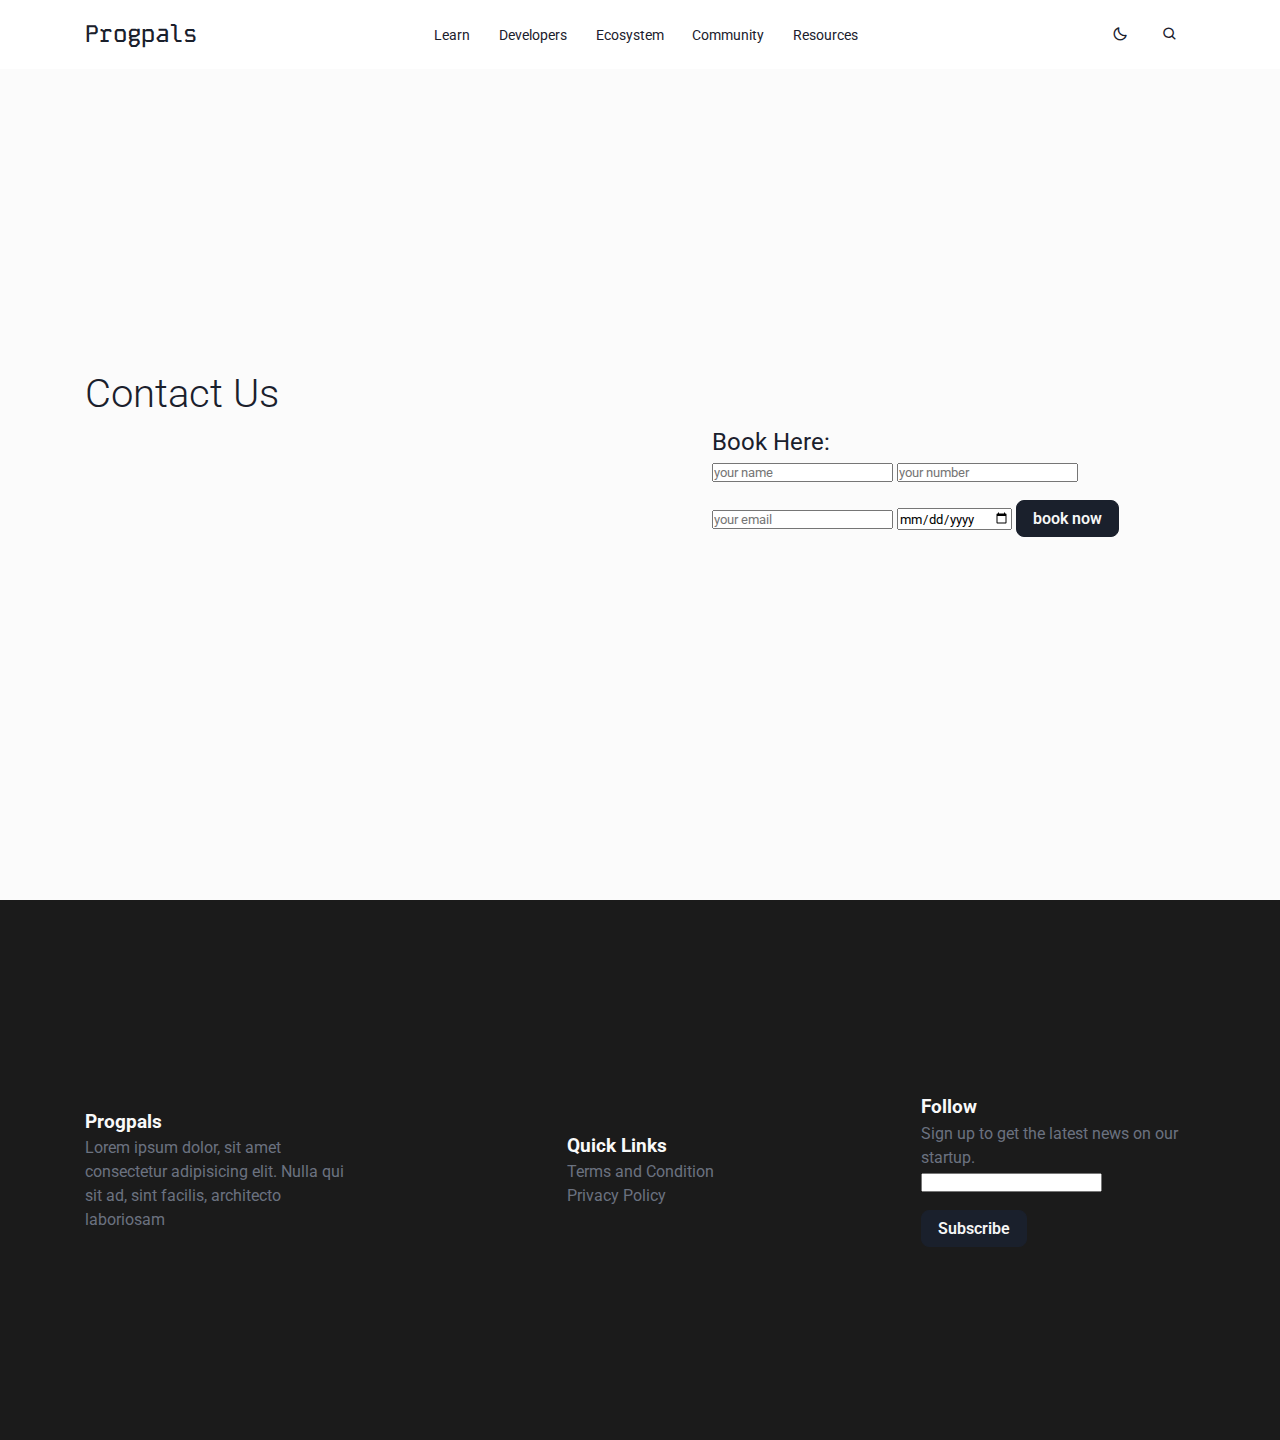
==== community.html @ 987d5fa2 "Build Sections" ====
<!DOCTYPE html>
<html lang="en">
<head>
  <meta charset="UTF-8">
  <meta name="viewport" content="width=device-width, initial-scale=1.0">
  <title>Progpals</title>
  <link rel="stylesheet" href="style.css">
  <link href='https://unpkg.com/boxicons@2.1.4/css/boxicons.min.css' rel='stylesheet'>
</head>
<body>
    <nav>
        <div class="nav-bar">
            <i class='bx bx-menu sidebarOpen'></i>
            <span class="logo navLogo"><a href="/index.html">Progpals</a></span>

            <div class="menu">
                <div class="logo-toggle">
                    <span class="logo"><a href="./index.html">Progpals</a></span>
                    <i class='bx bx-x sidebarClose'></i>
                </div>

                <ul class="nav-links" role="list">
                    <li><a href="./learn.html">Learn</a></li>
                    <li><a href="./developers.html">Developers</a></li>
                    <li><a href="./ecosystem.html">Ecosystem</a></li>
                    <li><a href="./community.html">Community</a></li>
                    <li><a href="./resources.html">Resources</a></li>
                </ul>

            </div>

            <div class="darkLight-searchBox">
                <div class="dark-light">
                    <i class='bx bx-moon moon'></i>
                    <i class='bx bx-sun sun' ></i>
                </div>

                <div class="searchBox">
                    <div class="searchToggle">
                        <i class='bx bx-x cancel'></i>
                        <i class='bx bx-search search' ></i>
                    </div>   
                    <div class="search-field">
                        <input type="text" placeholder="Search...">
                        <i class='bx bx-search' ></i>
                    </div>
                </div>
            </div>
        </div>
    </nav>
    <main>
      <section>
        <div class="container">
            <h2>Contact Us</h2>
            <div class="even-columns">
                <div>
                </div>
                <div class="contacts-row">
                    <form action="">
                        <h3>Book Here: </h3>
                        <input type="text" placeholder="your name" class="box">
                        <input type="number" placeholder="your number" class="box">
                        <input type="email" placeholder="your email" class="box">
                        <input type="date"  class="box">
                        <input type="submit"  value="book now" class="btn">
                      </form>
                </div>
            </div>
        </div>
      </section>

    </main>
    <footer>
      <div class="container">
          <div class="even-columns">
              <div>
                  <h4>Progpals</h4>
                  <p>Lorem ipsum dolor, sit amet consectetur adipisicing elit. Nulla qui sit ad, sint facilis, architecto laboriosam</p>
              </div>
              <div>
                  <h4>Quick Links</h4>
                  <div class="footer-nav">
                  <ul role="list">
                  <li><a href="./termscondition.html">Terms and Condition</a></li>
                  <li><a href="./privacypolicy.html">Privacy Policy</a></li>
                  </ul>
                  </div>
              </div>
              <div>
                  <h4>Follow</h4>
                  <p>Sign up to get the latest news on our startup.</p>
                  <form>
                      <input type="email" placeholder="">
                      <button class="btn">Subscribe</button>
                  </form>
              </div>
          </div>
      </div>
  </footer>
  
  <script src="main.js"></script>
</body>
</html>
---- style.css ----
@import url('https://fonts.googleapis.com/css2?family=Kode+Mono:wght@400..700&family=Roboto:wght@100;300;400;500;700&display=swap');

/* Box sizing rules */
*,
*::before,
*::after {
  box-sizing: border-box;
}

* {
  margin: 0;
  padding: 0;
  font-family: "Roboto", sans-serif;
}

/* Remove list styles on ul, ol elements with a list role, which suggests default styling will be removed */
ul[role='list'],
ol[role='list'] {
  list-style: none;
}

/* Set core root defaults */
html:focus-within {
  scroll-behavior: smooth;
}

html, body {
  height: 100%;
}

/* Set core body defaults */
body {
  min-height: 100vh;
  text-rendering: optimizeSpeed;
  line-height: 1.5;
  cursor: default;
  height: 100vh;
  background-color: var(--body-color);
  scroll-behavior: smooth;
}

/* A elements that don't have a class get default styles */
a:not([class]) {
  text-decoration-skip-ink: auto;
}

/* Make images easier to work with */
img,
picture {
  max-width: 100%;
  display: block;
}

/* Remove all animations, transitions and smooth scroll for people that prefer not to see them */
@media (prefers-reduced-motion: reduce) {
  html:focus-within {
   scroll-behavior: auto;
  }
  
  *,
  *::before,
  *::after {
    animation-duration: 0.01ms !important;
    animation-iteration-count: 1 !important;
    transition-duration: 0.01ms !important;
    scroll-behavior: auto !important;
  }
}

/* colorS */

:root {
  --body-color:#FBFBFB;
  --nav-color:#FFFFFF;
  --side-nav: #F9F9F9;
  --text-color:#1A202C;
  --search-bar:#F6F6F6;
  --search-text:#1A202C;
  --p-color:#6B7280;
  --title-color:#1A202C;
  --hover-color:#1B1B1B;
  --btn-txt-clr:#F6F6F6;
  --btn-bg-clr:#1A202C;
  --rckt-png-clr:#1A202C;
  --card-bg-clr:#FBFBFB;
  --ftr-txt-clr: #F9F9F9;
}

body.dark {
  --body-color:#0B0B0B;
  --nav-color:#121212;
  --side-nav: #1B1B1B;
  --text-color:#F9F9F9;
  --search-bar:#121212;
  --search-text:#121212;
  --p-color:#808080;
  --title-color:#1A202C;
  --hover-color:#1B1B1B;
  --btn-txt-clr:#1A202C;
  --btn-bg-clr:#F6F6F6;
  --rckt-png-clr:#F6F6F6;
  --card-bg-clr:#1B1B1B;
}
    
/* GENERAL */

body {
  background-color: var(--body-color);
}

nav {
  position: fixed;
  top: 0;
  left: 0;
  height: 4.3rem;
  width: 100%;
  background-color: var(--nav-color);
  z-index: 100;
}

.nav-bar {
  position: relative;
  height: 100%;
  max-width: 73rem;
  width: 100%;
  background-color: var(--nav-color);
  margin: 0 auto;
  padding: 0 1.8rem;
  display: flex;
  align-items: center;
  justify-content: space-between;
}

.nav-bar .sidebarOpen {
  color: var();
  font-size: 25px;
  padding: 5px;
  cursor: pointer;
  display: none;
}

.logo a{
  font-size: 1.5rem;
  font-weight: 500;
  color: var(--text-color);
  text-decoration: none;
  font-family: "Kode Mono", monospace;
}

.logo-toggle {
  display: none;
}

.logo a:hover {
  opacity: 1;

}

.nav-links {
  display: flex;
  align-items: center;
}

.nav-links li {
  margin: 0 .3rem;
}

.nav-links li a {
  position: relative;
  font-size: .9rem;
  font-weight: 400;
  text-decoration: none;
  color: var(--text-color);
  padding: 0.6rem;
}

/* sear AND DARKMODE */

.darkLight-searchBox {
  display: flex;
  align-items: center;
}

.dark-light,
.searchToggle {
  height: 40px;
  width: 40px;
  display: flex;
  align-items: center;
  justify-content: center;
  margin: 0 5px;
}

.dark-light i,
.searchToggle i {
  position: absolute;
  color: var(--text-color);
  font-size: 1rem;
  cursor: pointer;
  transition: all 0.3s ease;
}

.dark-light i.sun {
  opacity:0;
  pointer-events: none;
}

.dark-light.active i.sun {
  opacity: 1;
  pointer-events: none;
}

.dark-light.active i.moon {
  opacity: 0;
  pointer-events: none;
}

/* Search box */

.searchToggle i.cancel {
  opacity: 0;
  pointer-events: none;
}

.searchToggle.active i.cancel {
  opacity: 1;
  pointer-events: auto;
}

.searchToggle.active i.search {
  opacity: 0;
  pointer-events: none;
}

.searchBox {
  position: relative;
}

.search-field {
  position: absolute;
  bottom: -85px;
  right: 5px;
  height: 50px;
  width: 300px;
  background-color: var(--nav-color);
  display: flex;
  align-items: center;
  padding: 3px;
  border-radius: 6px;
  border: #0B0B0B solid;
  box-shadow: 0 5px 5px rgba(0, 0, 0, 0.1);
  opacity: 0;
  pointer-events: none;
  transition: all 0.3s ease;
}

.searchToggle.active ~ .search-field {
  bottom: -74px;
  opacity: 1;
  pointer-events: auto;
}

.search-field::before {
  content: '';
  position: absolute;
  right: 14px;
  height: 12px;
  width: 12px;
  top: -4px;
  background-color: var(--nav-color);
  border: var(--search-text) solid;
  transform: rotate(-45deg);
  z-index: -1;
}

.search-field input {
  height: 100%;
  width: 100%;
  padding: 0 45px 0 15px;
  outline: none;
  border: none;
  border-radius: 4px;
  color: var(--search-text);
  font-size: 14px;
  font-weight: 400;
  background-color: var(--search-bar);
}

.search-field i {
  position: absolute;
  color: var(--text-color);
  right: 15px;
  font-size: 1rem;
  cursor: pointer;
}

body.dark .search-field input {
  color: var(--text-color);
}

@media (max-width:800px) {

  .nav-bar .sidebarOpen {
    display:block;
  }
  
  nav.active .menu {
    left: -0%;
  }

  nav.active .nav-bar .navLogo a{
    opacity: 0;
    transition: all 0.3s ease;
  }
  
  .menu {
    position: fixed;
    height: 100%;
    width: 320px;
    left: -100%;
    top: 0;
    padding: 20px;
    background-color: var(--side-nav);
    z-index: 100;
    transition: all 0.4s ease;
  }

  .logo-toggle {
    display: block;
    width: 100%;
    display: flex;
    align-items: center;
    justify-content: space-between;
  }

  .sidebarClose {
    color: var(--text-color);
    font-size: 24px;
    cursor: pointer;
  }

  .nav-links {
    flex-direction: column;
    padding-top: 30px;
  }

  .nav-links li a {
    display: block;
    margin-top: 20px;

  }

}

/* General */

.container {
  
  --max-width: 1110px;
  --padding: 1rem;

  width: min(var(--max-width), 100% - (var(--padding) * 2));
  margin-inline: auto;
}

.even-columns {
  display: grid;
  gap: 9rem;
  place-items: center;
}

.flex-columns {
  display: flex;
  flex-direction: column;
  justify-content: center;
  align-items: center;
  gap: 1rem;
}

.flex-row{
  display: flex;
  flex-direction: column;
  gap:2rem;

}

/* Min Width */


@media (min-width: 50em) {
  .even-columns {
    grid-auto-flow: column;
    grid-auto-columns: 1fr;
  }
}

/* General */

h1 {
  color: var(--text-color);
  font-size: 3rem;
  font-weight: 400;
  line-height: 1.2;
}

h2 {
  color: var(--text-color);
  font-weight: 300;
  font-size: 2.5rem;
}

h3 {
  color: var(--text-color);
  font-size: 1.5rem;
  font-weight: 400;
}

p {
  color: var(--p-color);
  font-size: 1rem;
}

/* Fonts and Img */

.rocket {
  color: var(--rckt-png-clr);
  width: 70%;
}

.icons-container {
  display: flex;
  gap: 2rem;
  font-size: 2rem;
}

/* BUTTONS */

.btn {
  display: inline-block;
  margin-top: 1rem;
  padding: 0.5rem 1rem; 
  border: var(--text-color);
  border-radius: 0.5rem;
  /* box-shadow: var(--box-shadow); */
  color: var(--btn-txt-clr);
  background-color: var(--btn-bg-clr);  
  border: var(--btn-bg-clr) 1px solid;
  cursor: pointer;
  font-size: 1rem;
  font-weight: 600;
}

.btn:hover{
  opacity: .9;
}

/* Section */

section {
  height: 100vh;
  display: grid;
  align-items: center;
  padding-top: 1rem;
  padding-block: 5rem;
}

/*Hero Section*/

#hero {
  height: 100vh;
  display: grid;
  align-items: center;
  padding-top: 1rem;
}

.title {
  font-size: 3rem;
  font-weight: 400;
  line-height: 1.2;
  /* margin-bottom: 1rem; */
}

.hero-div {
  display: flex;
  flex-direction: column;
  gap: 1rem;
}

/* Second section */

#yellow {
  height: 60vh;
}

#yellow p {
  font-weight: 300;
}

#yellow h1 {
  font-size: 2.5rem;
}

/* Offer Section */

.wrapper {
  width: 45%;
  margin-bottom: 2rem;
}

.offers-even-columns {
  gap: 2rem;
}

.offer-img {
  border: var(--text-color) 0.1rem solid;
  border-radius: 1rem;
  margin-bottom: 1.5rem;
}

/* Fourth Section */

/* Partners Section */

.partners-container {
  display: flex;
  flex-direction: column;
  gap: 3rem;
  padding-top: 5rem;
}

.img {
  height: 5rem;
}

/* Testimonials */

/* .box img {
  height: 20rem;
  border: var(--border);
  border-radius: .5rem;
  margin-top: 1rem;
  margin-bottom: 1rem
} */

.testimonials-grid {
  width: 100%;
  gap: 2rem;
  margin-bottom: 2rem;
  margin-top: 3rem;
}

.card {
  padding: 1rem;
  display: flex;
  flex-direction: column;
  gap: 1rem;
  /* display: grid;
  gap: 1rem; */
  background-color: var(--card-bg-clr);
  border-radius: 1rem;
  box-shadow: 5px 5px 30px rgba(0, 0, 0, 0.1);
  cursor: pointer;
  text-align: center;
  width: 100%;
}

.card i {
  font-size: 2rem;
  color: var(--text-color);
}

.card img {
  width: 60px;
  height: 60px;
  margin: auto;
  border-radius: 100%;
  border: 1px solid var(--primary-color);
}

/* Price */

/* Events */

.updates-container {
  padding: 1rem;
  background-color: var(--card-bg-clr);
  border-radius: 1rem;
  box-shadow: 5px 5px 30px rgba(0, 0, 0, 0.1);
  padding-top: 1rem;
}

.events-h2{
  text-align: center;
  margin: 2rem;
  font-weight: 400;
}

/* FAQs Section */

.faqs-card {
  padding: 2.5rem;
  text-align: left;
  text-decoration: none;
}

.faqs-card h2 {
  font-size: 1.3rem;
}

.faqs-card a { 
  font-size: 1rem;
  text-decoration: none;
}

.faqs-card i {
  font-size: 1rem;
}

/* Footer */

footer {
  display: flex;
  align-items: center;
  height: 30vh;
  background-color: #1B1B1B;
  vertical-align: top;
  height: 60vh;
  
}

footer h4 {
  color: var(--ftr-txt-clr);
  font-size: 1.2rem;
}

footer a,
footer p {
  color: var(--p-color);
  font-weight: 400;
  text-decoration: none;
}

/* Developers Section */

.developers {
  display: flex;
  justify-content: center;
  flex-direction: column;
  gap: .2rem;
  width: 100%;
  padding: 1rem;
  text-align: center;
  background-color: var(--card-bg-clr);
  border-radius: 1rem;
  box-shadow: 5px 5px 30px rgba(0, 0, 0, 0.1);
  cursor: pointer;
}

.developers img {
  width: 10rem;
  height: 10rem;
  margin: auto;
  border-radius: 100%;
  border: 1px solid var(--primary-color);
}

.developers h3 {
  font-size: 1rem;
  font-weight: 500;
}

.developers i {
  font-size: 1.4rem;
  color: var(--text-color);
}

/* Resources */

.flex-row a,
.flex-row i {
  color: var(--text-color);
}

.file-btn {
  display: flex;
  flex-direction: column;
  width: 100%;
}

.file-btn button {
  display: flex;
  text-align: left; 
  align-items: center;
  padding: 1rem;
  vertical-align: middle; 
}

.file-btn a {
  text-decoration: none;
  color: var(--btn-txt-clr);
}

.file-btn i {
  font-size: 1.5rem;
  margin:  .5rem;
}


/* Contacts */
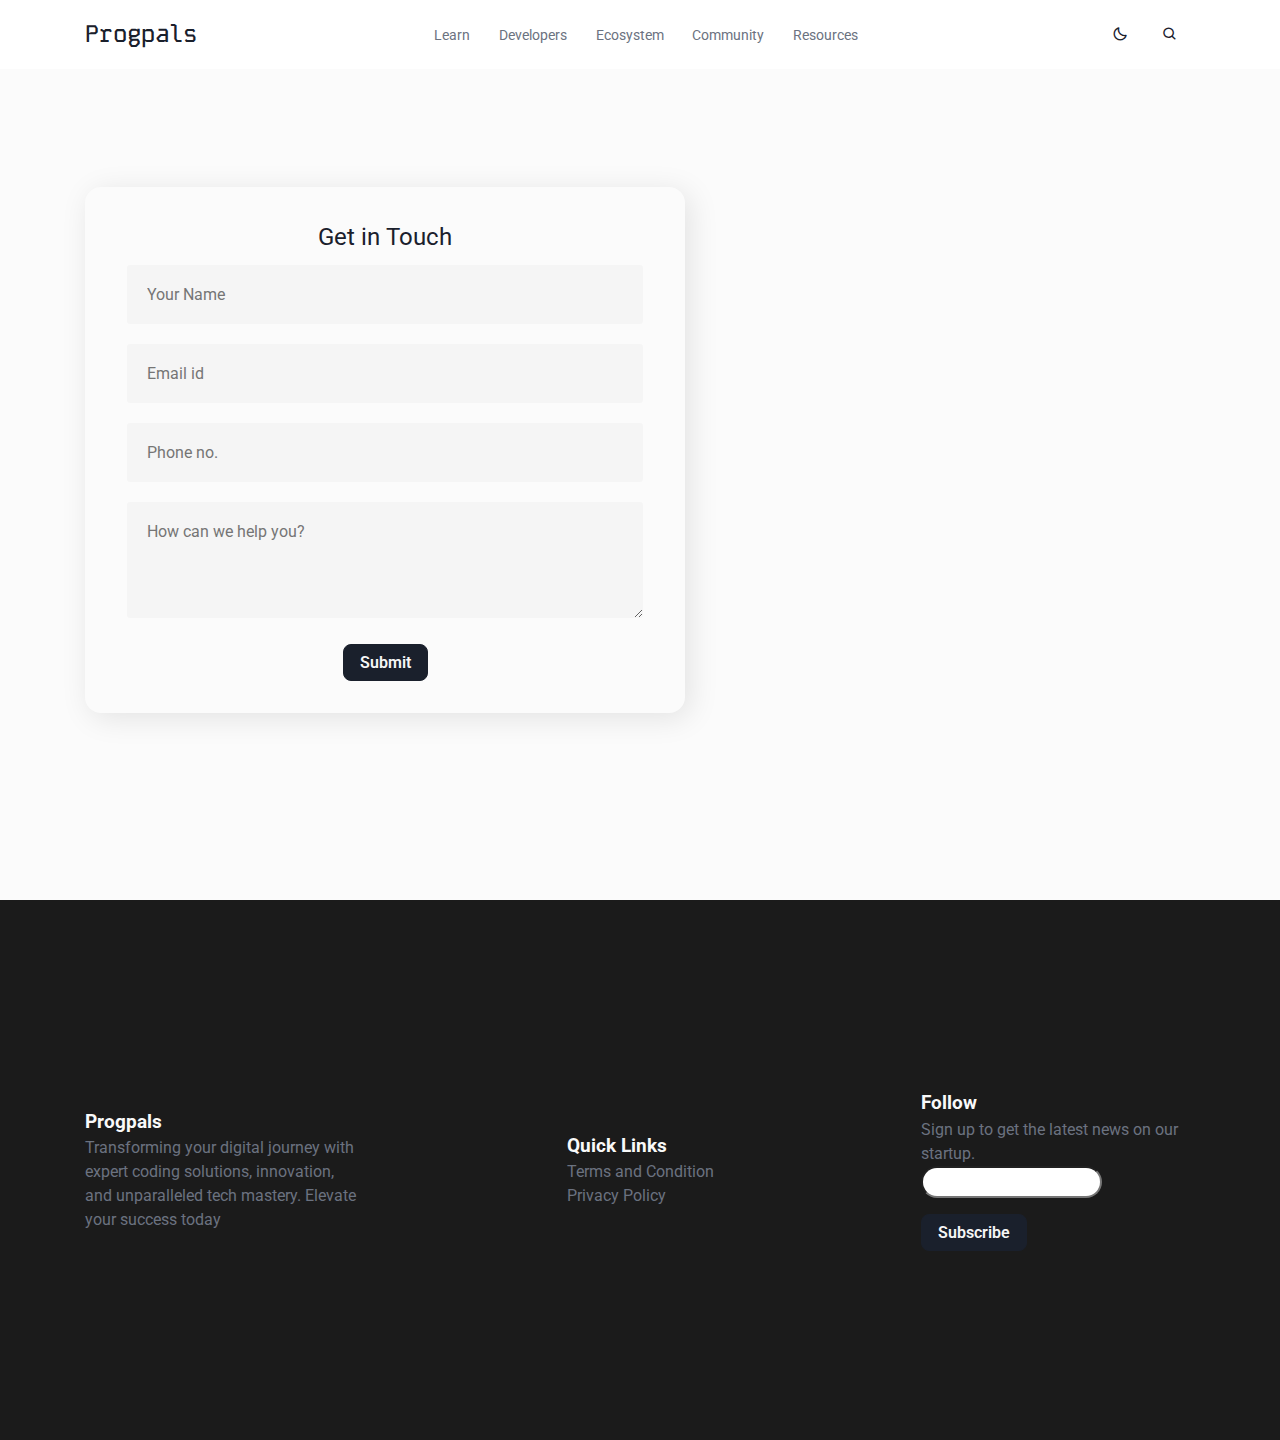
==== commit 61714b41: "Add Contents" ====
--- a/community.html
+++ b/community.html
@@ -51,20 +51,19 @@
     <main>
       <section>
         <div class="container">
-            <h2>Contact Us</h2>
-            <div class="even-columns">
-                <div>
-                </div>
-                <div class="contacts-row">
+                <div class="contacts">
                     <form action="">
-                        <h3>Book Here: </h3>
-                        <input type="text" placeholder="your name" class="box">
-                        <input type="number" placeholder="your number" class="box">
-                        <input type="email" placeholder="your email" class="box">
-                        <input type="date"  class="box">
-                        <input type="submit"  value="book now" class="btn">
+                        <h3>Get in Touch</h3>
+                        <input type="text" id="name" placeholder="Your Name" required>
+                        <input type="email" id="email" placeholder="Email id" required>
+                        <input type="text" id="phone" placeholder="Phone no." required>
+                        <textarea name="message" rows="4" placeholder="How can we help you?"></textarea>
+                        <div class="btn-container">
+                        <button type="submit" class="btn">Submit</button>
+                        </div>
                       </form>
                 </div>
+                <div>
             </div>
         </div>
       </section>
@@ -75,7 +74,7 @@
           <div class="even-columns">
               <div>
                   <h4>Progpals</h4>
-                  <p>Lorem ipsum dolor, sit amet consectetur adipisicing elit. Nulla qui sit ad, sint facilis, architecto laboriosam</p>
+                  <p>Transforming your digital journey with expert coding solutions, innovation, and unparalleled tech mastery. Elevate your success today</p>
               </div>
               <div>
                   <h4>Quick Links</h4>
--- a/style.css
+++ b/style.css
@@ -73,6 +73,7 @@
   --body-color:#FBFBFB;
   --nav-color:#FFFFFF;
   --side-nav: #F9F9F9;
+  --nav-txt-clr:#6B7280;
   --text-color:#1A202C;
   --search-bar:#F6F6F6;
   --search-text:#1A202C;
@@ -90,6 +91,7 @@
   --body-color:#0B0B0B;
   --nav-color:#121212;
   --side-nav: #1B1B1B;
+  --nav-txt-clr:#6B7280;
   --text-color:#F9F9F9;
   --search-bar:#121212;
   --search-text:#121212;
@@ -170,8 +172,13 @@
   font-size: .9rem;
   font-weight: 400;
   text-decoration: none;
-  color: var(--text-color);
+  color: var(--nav-txt-clr);
   padding: 0.6rem;
+  transition: all .2s ease-in;
+}
+
+.nav-links li a:hover {
+  color: var(--text-color);
 }
 
 /* sear AND DARKMODE */
@@ -582,6 +589,8 @@
 /* Events */
 
 .updates-container {
+  display: flex;
+  align-items: center;
   padding: 1rem;
   background-color: var(--card-bg-clr);
   border-radius: 1rem;
@@ -589,11 +598,19 @@
   padding-top: 1rem;
 }
 
+/* .events-img {
+  width: 10rem;
+  height: 10rem;
+  border-radius: 1rem;
+} */
+
 .events-h2{
   text-align: center;
   margin: 2rem;
   font-weight: 400;
 }
+
+
 
 /* FAQs Section */
 
@@ -638,6 +655,11 @@
   color: var(--p-color);
   font-weight: 400;
   text-decoration: none;
+}
+
+footer input {
+  border-radius: 1rem;
+  height: 2rem;
 }
 
 /* Developers Section */
@@ -708,15 +730,42 @@
 
 /* Contacts */
 
-
-
-
-
-
-
-
-
-
-
-
-
+.contacts form {
+  display: flex;
+  justify-content: center;
+  flex-direction: column;
+  padding: 2rem;
+  width: 900%;
+  max-width: 600px;
+  text-align: center;
+  background-color: var(--card-bg-clr);
+  border-radius: 1rem;
+  box-shadow: 5px 5px 30px rgba(0, 0, 0, 0.1);
+  cursor: pointer;
+}
+
+.contacts input,
+.contacts textarea {
+  border: 0;
+  margin: 10px;
+  padding: 20px;
+  outline: none;
+  background-color: #f5f5f5;
+  font-size: 1rem;
+  border-radius: .2rem;
+}
+
+
+
+
+
+
+
+
+
+
+
+
+
+
+
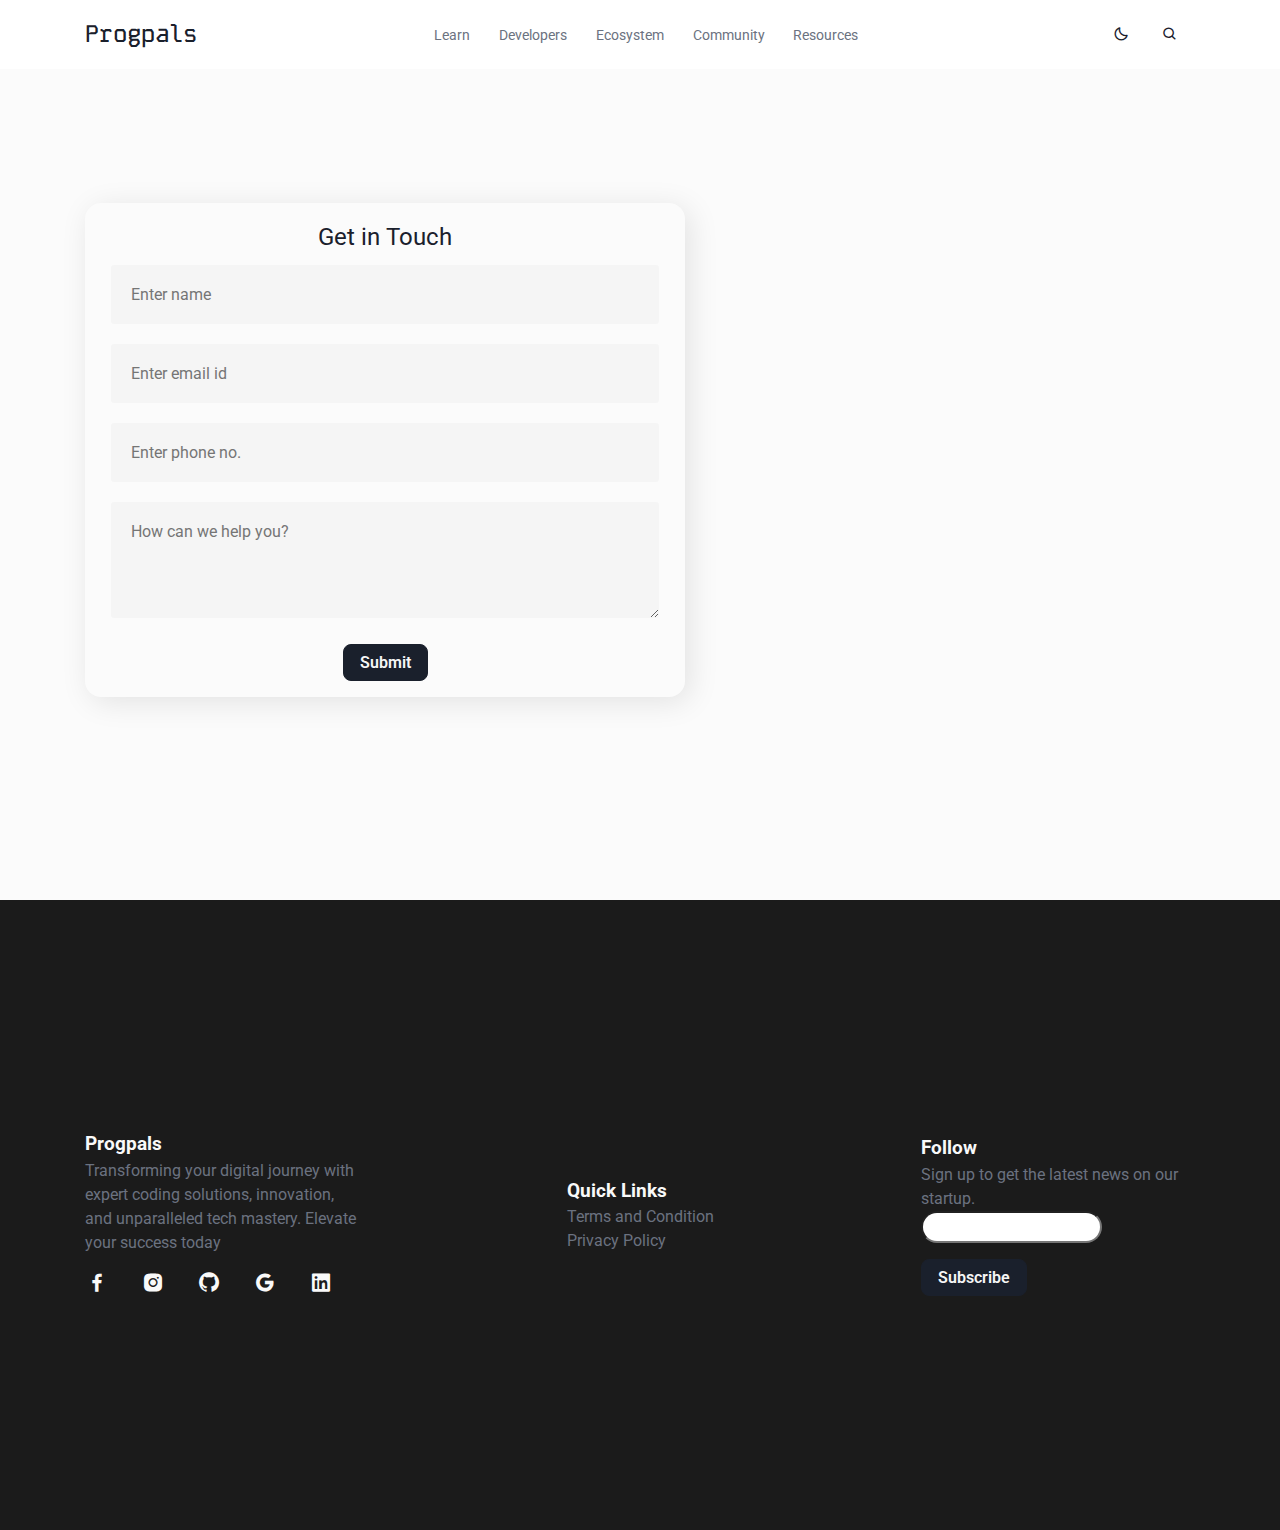
==== commit d96a0e89: "First Commit" ====
--- a/community.html
+++ b/community.html
@@ -54,9 +54,9 @@
                 <div class="contacts">
                     <form action="">
                         <h3>Get in Touch</h3>
-                        <input type="text" id="name" placeholder="Your Name" required>
-                        <input type="email" id="email" placeholder="Email id" required>
-                        <input type="text" id="phone" placeholder="Phone no." required>
+                        <input type="text" id="name" placeholder="Enter name" required>
+                        <input type="email" id="email" placeholder="Enter email id" required>
+                        <input type="text" id="phone" placeholder="Enter phone no." required>
                         <textarea name="message" rows="4" placeholder="How can we help you?"></textarea>
                         <div class="btn-container">
                         <button type="submit" class="btn">Submit</button>
@@ -75,6 +75,13 @@
               <div>
                   <h4>Progpals</h4>
                   <p>Transforming your digital journey with expert coding solutions, innovation, and unparalleled tech mastery. Elevate your success today</p>
+                  <div class="footer-icons">
+                    <a href=""><i class='bx bxl-facebook' ></i></a>
+                    <a href=""><i class='bx bxl-instagram-alt'></i></a>
+                    <a href=""><i class='bx bxl-github'></i></a>
+                    <a href=""><i class='bx bxl-google'></i></a>
+                    <a href=""><i class='bx bxl-linkedin-square'></i></a>
+                </div>
               </div>
               <div>
                   <h4>Quick Links</h4>
--- a/style.css
+++ b/style.css
@@ -135,8 +135,8 @@
 
 .nav-bar .sidebarOpen {
   color: var();
-  font-size: 25px;
-  padding: 5px;
+  font-size: 1.5rem;
+  padding: 0.3rem;
   cursor: pointer;
   display: none;
 }
@@ -190,12 +190,12 @@
 
 .dark-light,
 .searchToggle {
-  height: 40px;
-  width: 40px;
+  height: 2.5rem;
+  width: 2.5rem;
   display: flex;
   align-items: center;
   justify-content: center;
-  margin: 0 5px;
+  margin: 0 .3rem;
 }
 
 .dark-light i,
@@ -245,10 +245,10 @@
 
 .search-field {
   position: absolute;
-  bottom: -85px;
-  right: 5px;
-  height: 50px;
-  width: 300px;
+  bottom: 5.3rem;
+  right: 0.3rem;
+  height: 3.1rem;
+  width: 18rem;
   background-color: var(--nav-color);
   display: flex;
   align-items: center;
@@ -478,6 +478,7 @@
   display: grid;
   align-items: center;
   padding-top: 1rem;
+  padding-block: 5rem;
 }
 
 .title {
@@ -641,7 +642,7 @@
   height: 30vh;
   background-color: #1B1B1B;
   vertical-align: top;
-  height: 60vh;
+  height: 70vh;
   
 }
 
@@ -660,6 +661,17 @@
 footer input {
   border-radius: 1rem;
   height: 2rem;
+}
+
+.footer-icons {
+  display: flex;
+  gap: 2rem;
+  margin-top: 1rem;
+}
+
+.footer-icons i {
+  color: var(--ftr-txt-clr);
+  font-size: 1.5rem;
 }
 
 /* Developers Section */
@@ -734,8 +746,8 @@
   display: flex;
   justify-content: center;
   flex-direction: column;
-  padding: 2rem;
-  width: 900%;
+  padding: 1rem;
+  width: 90%;
   max-width: 600px;
   text-align: center;
   background-color: var(--card-bg-clr);
@@ -755,17 +767,27 @@
   border-radius: .2rem;
 }
 
-
-
-
-
-
-
-
-
-
-
-
-
-
-
+/* NOT AVAIALABLE */
+
+#notAvailable {
+  text-align: center;
+}
+
+/* LABEL */
+
+
+
+
+
+
+
+
+
+
+
+
+
+
+
+
+
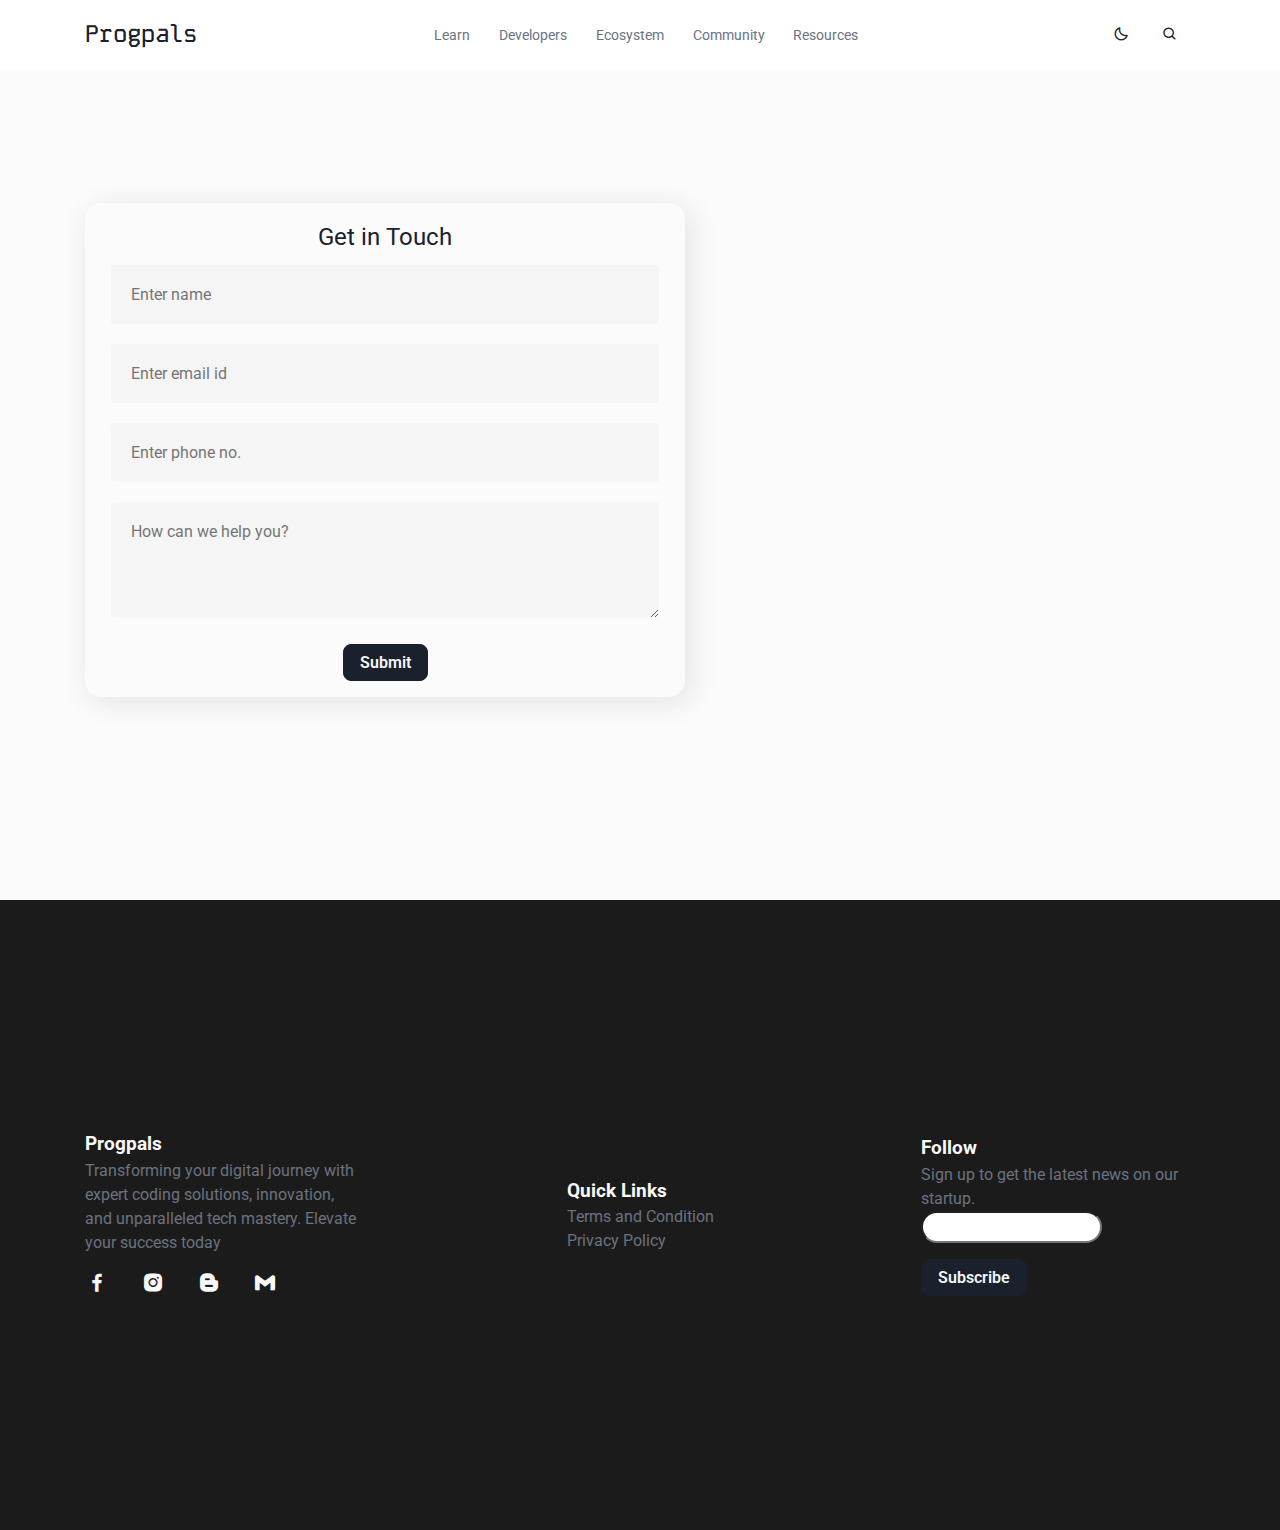
==== commit e509e879: "First Commit" ====
--- a/community.html
+++ b/community.html
@@ -76,11 +76,11 @@
                   <h4>Progpals</h4>
                   <p>Transforming your digital journey with expert coding solutions, innovation, and unparalleled tech mastery. Elevate your success today</p>
                   <div class="footer-icons">
-                    <a href=""><i class='bx bxl-facebook' ></i></a>
+                    <a href="https://www.facebook.com/lawrenzuio"><i class='bx bxl-facebook' ></i></a>
                     <a href=""><i class='bx bxl-instagram-alt'></i></a>
-                    <a href=""><i class='bx bxl-github'></i></a>
-                    <a href=""><i class='bx bxl-google'></i></a>
-                    <a href=""><i class='bx bxl-linkedin-square'></i></a>
+                    <a href="https://progpals.blogspot.com/"><i class='bx bxl-blogger'></i></a>
+                    <a href=""><i class='bx bxl-gmail'></i></a>
+
                 </div>
               </div>
               <div>
--- a/style.css
+++ b/style.css
@@ -189,7 +189,8 @@
 }
 
 .dark-light,
-.searchToggle {
+.searchToggle,
+.login a {
   height: 2.5rem;
   width: 2.5rem;
   display: flex;
@@ -199,7 +200,8 @@
 }
 
 .dark-light i,
-.searchToggle i {
+.searchToggle i,
+.login i {
   position: absolute;
   color: var(--text-color);
   font-size: 1rem;
@@ -494,6 +496,10 @@
   gap: 1rem;
 }
 
+.progpals-logo {
+  height: 5rem;
+}
+
 /* Second section */
 
 #yellow {
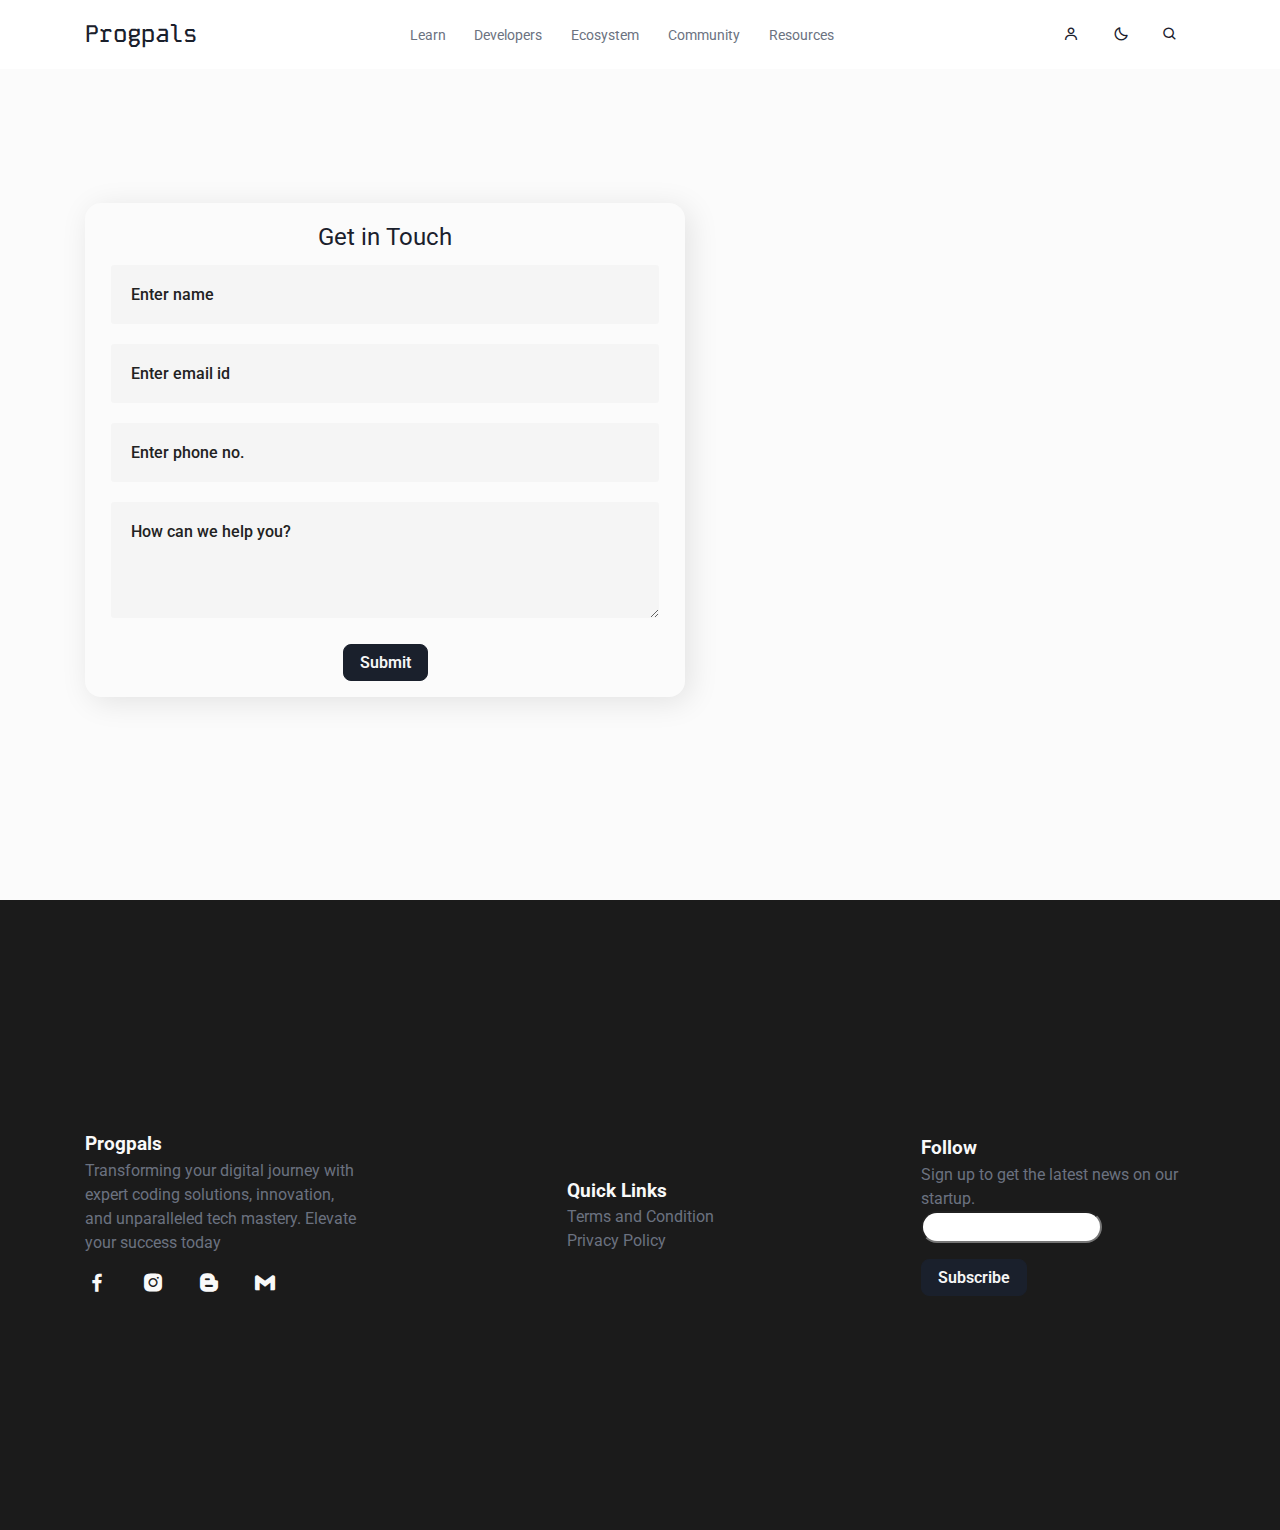
==== commit ecf05dee: "Add login form" ====
--- a/community.html
+++ b/community.html
@@ -30,6 +30,11 @@
             </div>
 
             <div class="darkLight-searchBox">
+
+                <div class="login">
+                    <a href="login.html"><i class='bx bx-user' ></i></a>
+                </div>
+                
                 <div class="dark-light">
                     <i class='bx bx-moon moon'></i>
                     <i class='bx bx-sun sun' ></i>
--- a/style.css
+++ b/style.css
@@ -779,21 +779,141 @@
   text-align: center;
 }
 
-/* LABEL */
-
-
-
-
-
-
-
-
-
-
-
-
-
-
-
-
-
+/* LOGIN FORM */
+
+.login-box-container {
+  display: flex;
+  justify-content: center;
+  align-items: center;
+}
+
+.login-box {
+  display: flex;
+  flex-direction: column;
+  justify-content: center;
+  width: 440px;
+  height: 480px;
+  padding: 30px;
+}
+
+.login-header {
+  text-align: center;
+  margin: 20px 0 40px 0;
+}
+
+.login-header header {
+  color: var(--text-color);
+  font-size: 30px;
+  font-weight: 600;
+}
+
+.input-box .input-field {
+  width: 100%;
+  height: 60px;
+  font-size: 17px;
+  padding: 0 25px;
+  margin-bottom: 15px;
+  border-radius: 30px;
+  border: none;
+  box-shadow: 0px 5px 10px 1px rgba(0,0,0,0.05);
+  outline: none;
+  transition: .3s;
+}
+
+::placeholder {
+  font-weight: 500;
+  color: #222;
+}
+
+.input-field:focus {
+  width: 105%;
+}
+
+.forgot {
+  display: flex;
+  justify-content: space-between;
+  margin-bottom: 40px;
+}
+
+.section {
+  display: flex;
+  align-items: center;
+  font-size: 14px;
+  color:#555;
+}
+
+#check {
+  margin-right: 10px;
+}
+
+.section a {
+  text-decoration: none;
+  color: #555;
+}
+
+.section a:hover {
+  text-decoration: underline;
+}
+
+.input-submit {
+  position: relative;
+}
+
+.submit-btn {
+  width: 100%;
+  height: 60px;
+  background-color: var(--text-color);
+  border-radius: 30px;
+  cursor: pointer;
+  transition: .3s;
+}
+
+.input-submit label {
+  position: absolute;
+  top: 45%;
+  left: 50%;
+  color: var(--btn-txt-clr);
+  transform: translate(-50%,-50%);
+  -webkit-transform: translate(-50%,-50%);
+  -ms-transform: translate(-50%,-50%);
+  cursor: pointer;
+}
+
+.submit-btn:hover {
+  opacity: .8;
+}
+
+.sign-up-link {
+  text-align: center;
+  font-size: 15px;
+  margin-top: 20px;
+}
+
+.sign-up-link a {
+  color: var(--text-color);
+  font-weight: 600;
+}
+
+
+
+
+
+
+
+
+
+
+
+
+
+
+
+
+
+
+
+
+
+
+
+
